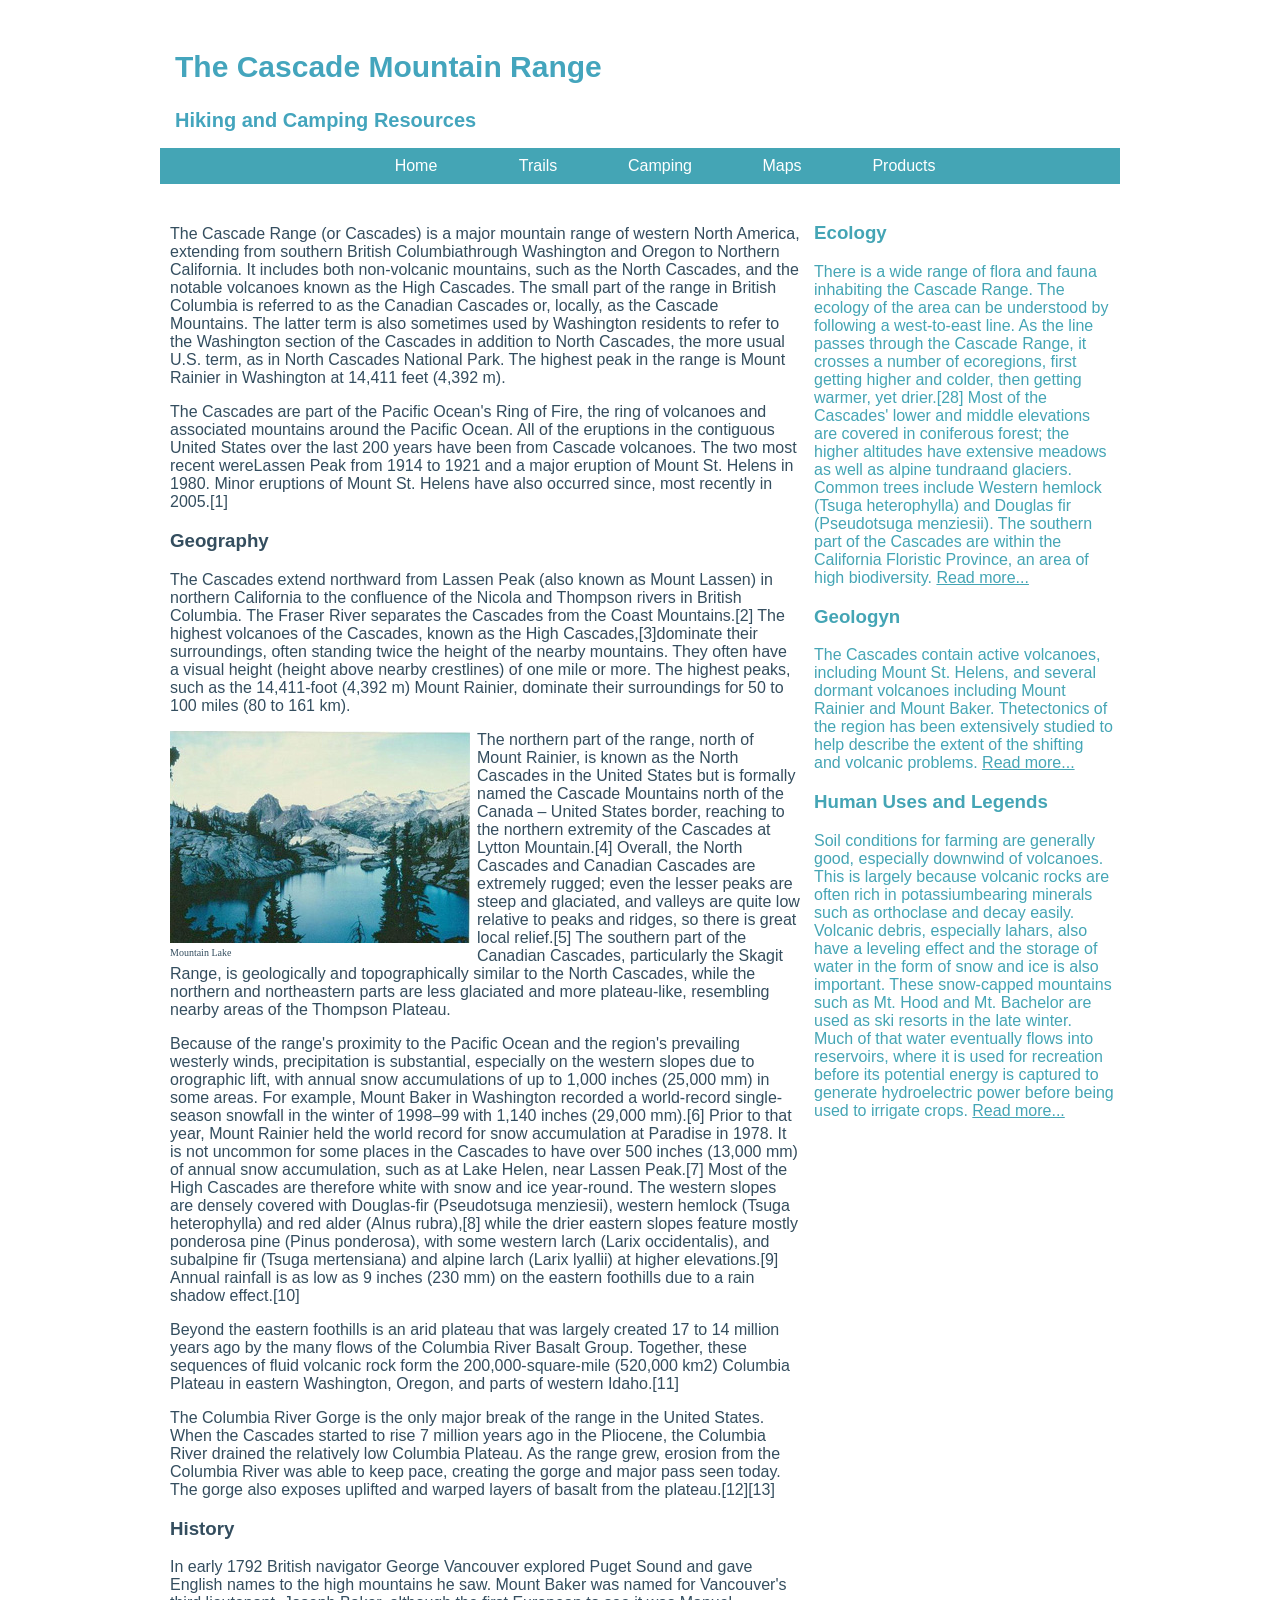
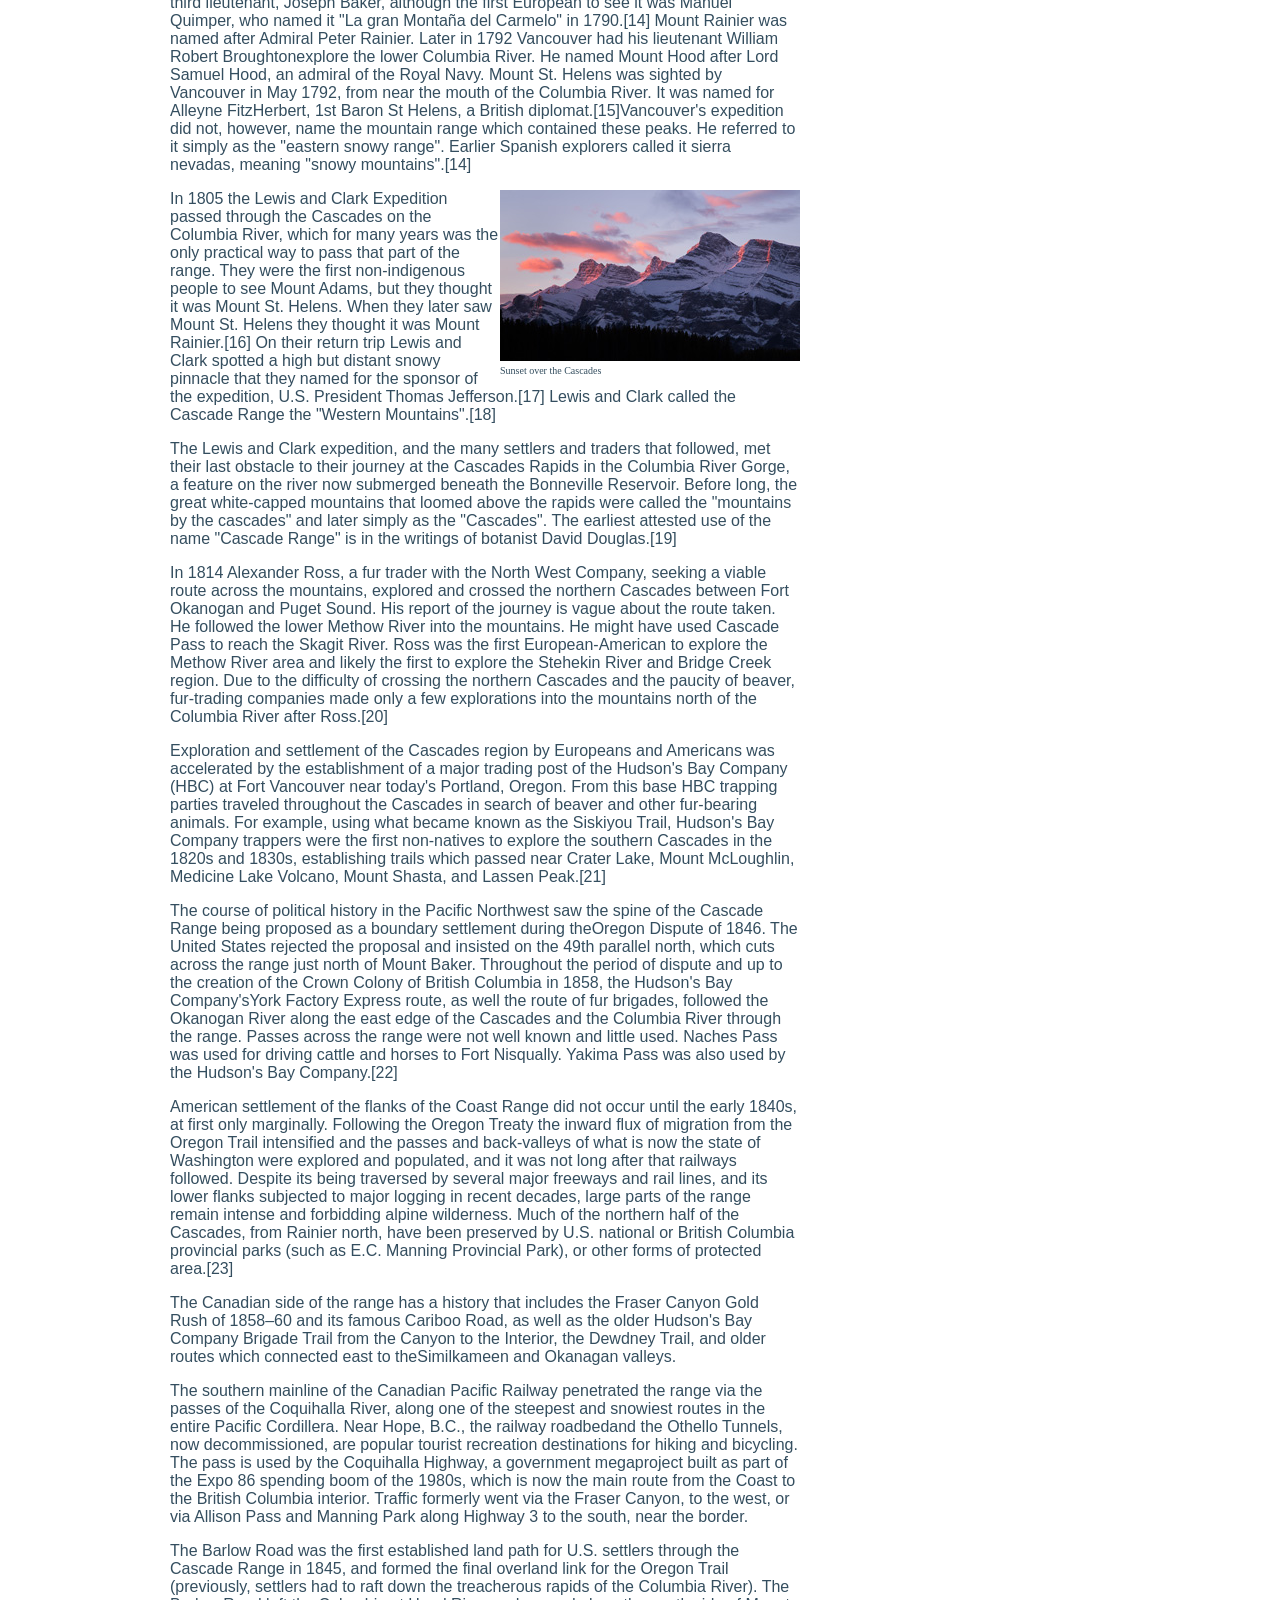
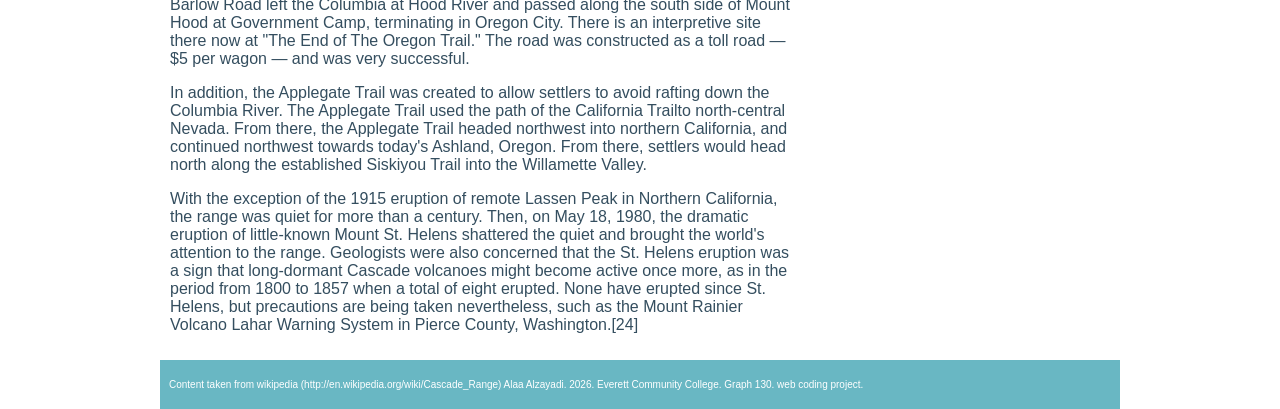
==== pages/cascade.html @ decd51ab "cascade mountains" ====
<!doctype html>
<html>
<head>
<meta charset="UTF-8">
<title>Untitled Document</title>
	<link href="../styles/cascades.css" rel="stylesheet" type="text/css">
</head>

<body>
	<article class="container">
		<header>
			<h1>The Cascade Mountain Range</h1>
			<h2>Hiking and Camping Resources</h2>
			<nav>
				<ul>
					<li><a href="#">Home</a></li> 
					<li><a href="#">Trails</a></li> 
					<li><a href="#">Camping</a></li> 
					<li><a href="#">Maps</a></li> 
					<li><a href="#">Products</a></li> 
				</ul>
			</nav>
		</header>
	 <section class="content">
<p>The Cascade Range (or Cascades) is a major mountain range of western North America, extending from southern British Columbiathrough Washington and Oregon to Northern California. It includes both non-volcanic mountains, such as the North Cascades, and the notable volcanoes known as the High Cascades. The small part of the range in British Columbia is referred to as the Canadian Cascades or, locally, as the Cascade Mountains. The latter term is also sometimes used by Washington residents to refer to the Washington section of the Cascades in addition to North Cascades, the more usual U.S. term, as in North Cascades National Park. The highest peak in the range is Mount Rainier in Washington at 14,411 feet (4,392 m).</p>
<p>The Cascades are part of the Pacific Ocean's Ring of Fire, the ring of volcanoes and associated mountains around the Pacific Ocean. All of the eruptions in the contiguous United States over the last 200 years have been from Cascade volcanoes. The two most recent wereLassen Peak from 1914 to 1921 and a major eruption of Mount St. Helens in 1980. Minor eruptions of Mount St. Helens have also occurred since, most recently in 2005.[1]</p>

<h3>Geography</h3>
<p>The Cascades extend northward from Lassen Peak (also known as Mount Lassen) in northern California to the confluence of the Nicola and Thompson rivers in British Columbia. The Fraser River separates the Cascades from the Coast Mountains.[2] The highest volcanoes of the Cascades, known as the High Cascades,[3]dominate their surroundings, often standing twice the height of the nearby mountains. They often have a visual height (height above nearby crestlines) of one mile or more. The highest peaks, such as the 14,411-foot (4,392 m) Mount Rainier, dominate their surroundings for 50 to 100 miles (80 to 161 km).</p>
<figure class="image-left">
		 <img src="../images/page2.jpg" alt="mountain lake"/>
		<figcaption>Mountain Lake</figcaption>
		 
</figure>
<p>The northern part of the range, north of Mount Rainier, is known as the North Cascades in the United States but is formally named the Cascade Mountains north of the Canada – United States border, reaching to the northern extremity of the Cascades at Lytton Mountain.[4] Overall, the North Cascades and Canadian Cascades are extremely rugged; even the lesser peaks are steep and glaciated, and valleys are quite low relative to peaks and ridges, so there is great local relief.[5] The southern part of the Canadian Cascades, particularly the Skagit Range, is geologically and topographically similar to the North Cascades, while the northern and northeastern parts are less glaciated and more plateau-like, resembling nearby areas of the Thompson Plateau.</p>

<p>Because of the range's proximity to the Pacific Ocean and the region's prevailing westerly winds, precipitation is substantial, especially on the western slopes due to orographic lift, with annual snow accumulations of up to 1,000 inches (25,000 mm) in some areas. For example, Mount Baker in Washington recorded a world-record single-season snowfall in the winter of 1998–99 with 1,140 inches (29,000 mm).[6] Prior to that year, Mount Rainier held the world record for snow accumulation at Paradise in 1978. It is not uncommon for some places in the Cascades to have over 500 inches (13,000 mm) of annual snow accumulation, such as at Lake Helen, near Lassen Peak.[7] Most of the High Cascades are therefore white with snow and ice year-round. The western slopes are densely covered with Douglas-fir (Pseudotsuga menziesii), western hemlock (Tsuga heterophylla) and red alder (Alnus rubra),[8] while the drier eastern slopes feature mostly ponderosa pine (Pinus ponderosa), with some western larch (Larix occidentalis), and subalpine fir (Tsuga mertensiana) and alpine larch (Larix lyallii) at higher elevations.[9] Annual rainfall is as low as 9 inches (230 mm) on the eastern foothills due to a rain shadow effect.[10]</p>

<p>Beyond the eastern foothills is an arid plateau that was largely created 17 to 14 million years ago by the many flows of the Columbia River Basalt Group. Together, these sequences of fluid volcanic rock form the 200,000-square-mile (520,000 km2) Columbia Plateau in eastern Washington, Oregon, and parts of western Idaho.[11]</p>

<p>The Columbia River Gorge is the only major break of the range in the United States. When the Cascades started to rise 7 million years ago in the Pliocene, the Columbia River drained the relatively low Columbia Plateau. As the range grew, erosion from the Columbia River was able to keep pace, creating the gorge and major pass seen today. The gorge also exposes uplifted and warped layers of basalt from the plateau.[12][13]</p>

<h3>History</h3>
<p>In early 1792 British navigator George Vancouver explored Puget Sound and gave English names to the high mountains he saw. Mount Baker was named for Vancouver's third lieutenant, Joseph Baker, although the first European to see it was Manuel Quimper, who named it "La gran Montaña del Carmelo" in 1790.[14] Mount Rainier was named after Admiral Peter Rainier. Later in 1792 Vancouver had his lieutenant William Robert Broughtonexplore the lower Columbia River. He named Mount Hood after Lord Samuel Hood, an admiral of the Royal Navy. Mount St. Helens was sighted by Vancouver in May 1792, from near the mouth of the Columbia River. It was named for Alleyne FitzHerbert, 1st Baron St Helens, a British diplomat.[15]Vancouver's expedition did not, however, name the mountain range which contained these peaks. He referred to it simply as the "eastern snowy range". Earlier Spanish explorers called it sierra nevadas, meaning "snowy mountains".[14]</p>
<figure class="image-right">
		 <img src="../images/page3.jpg" alt="sunset over the cascades"/>
	<figcaption>Sunset over the Cascades</figcaption>
		 
</figure>
<p>In 1805 the Lewis and Clark Expedition passed through the Cascades on the Columbia River, which for many years was the only practical way to pass that part of the range. They were the first non-indigenous people to see Mount Adams, but they thought it was Mount St. Helens. When they later saw Mount St. Helens they thought it was Mount Rainier.[16] On their return trip Lewis and Clark spotted a high but distant snowy pinnacle that they named for the sponsor of the expedition, U.S. President Thomas Jefferson.[17] Lewis and Clark called the Cascade Range the "Western Mountains".[18]</p>

<p>The Lewis and Clark expedition, and the many settlers and traders that followed, met their last obstacle to their journey at the Cascades Rapids in the Columbia River Gorge, a feature on the river now submerged beneath the Bonneville Reservoir. Before long, the great white-capped mountains that loomed above the rapids were called the "mountains by the cascades" and later simply as the "Cascades". The earliest attested use of the name "Cascade Range" is in the writings of botanist David Douglas.[19]</p>

<p>In 1814 Alexander Ross, a fur trader with the North West Company, seeking a viable route across the mountains, explored and crossed the northern Cascades between Fort Okanogan and Puget Sound. His report of the journey is vague about the route taken. He followed the lower Methow River into the mountains. He might have used Cascade Pass to reach the Skagit River. Ross was the first European-American to explore the Methow River area and likely the first to explore the Stehekin River and Bridge Creek region. Due to the difficulty of crossing the northern Cascades and the paucity of beaver, fur-trading companies made only a few explorations into the mountains north of the Columbia River after Ross.[20]</p>

<p>Exploration and settlement of the Cascades region by Europeans and Americans was accelerated by the establishment of a major trading post of the Hudson's Bay Company (HBC) at Fort Vancouver near today's Portland, Oregon. From this base HBC trapping parties traveled throughout the Cascades in search of beaver and other fur-bearing animals. For example, using what became known as the Siskiyou Trail, Hudson's Bay Company trappers were the first non-natives to explore the southern Cascades in the 1820s and 1830s, establishing trails which passed near Crater Lake, Mount McLoughlin, Medicine Lake Volcano, Mount Shasta, and Lassen Peak.[21]</p>

<p>The course of political history in the Pacific Northwest saw the spine of the Cascade Range being proposed as a boundary settlement during theOregon Dispute of 1846. The United States rejected the proposal and insisted on the 49th parallel north, which cuts across the range just north of Mount Baker. Throughout the period of dispute and up to the creation of the Crown Colony of British Columbia in 1858, the Hudson's Bay Company'sYork Factory Express route, as well the route of fur brigades, followed the Okanogan River along the east edge of the Cascades and the Columbia River through the range. Passes across the range were not well known and little used. Naches Pass was used for driving cattle and horses to Fort Nisqually. Yakima Pass was also used by the Hudson's Bay Company.[22]</p>

<p>American settlement of the flanks of the Coast Range did not occur until the early 1840s, at first only marginally. Following the Oregon Treaty the inward flux of migration from the Oregon Trail intensified and the passes and back-valleys of what is now the state of Washington were explored and populated, and it was not long after that railways followed. Despite its being traversed by several major freeways and rail lines, and its lower flanks subjected to major logging in recent decades, large parts of the range remain intense and forbidding alpine wilderness. Much of the northern half of the Cascades, from Rainier north, have been preserved by U.S. national or British Columbia provincial parks (such as E.C. Manning Provincial Park), or other forms of protected area.[23]</p>

<p>The Canadian side of the range has a history that includes the Fraser Canyon Gold Rush of 1858–60 and its famous Cariboo Road, as well as the older Hudson's Bay Company Brigade Trail from the Canyon to the Interior, the Dewdney Trail, and older routes which connected east to theSimilkameen and Okanagan valleys.</p>

<p>The southern mainline of the Canadian Pacific Railway penetrated the range via the passes of the Coquihalla River, along one of the steepest and snowiest routes in the entire Pacific Cordillera. Near Hope, B.C., the railway roadbedand the Othello Tunnels, now decommissioned, are popular tourist recreation destinations for hiking and bicycling. The pass is used by the Coquihalla Highway, a government megaproject built as part of the Expo 86 spending boom of the 1980s, which is now the main route from the Coast to the British Columbia interior. Traffic formerly went via the Fraser Canyon, to the west, or via Allison Pass and Manning Park along Highway 3 to the south, near the border.</p>
<p>The Barlow Road was the first established land path for U.S. settlers through the Cascade Range in 1845, and formed the final overland link for the Oregon Trail (previously, settlers had to raft down the treacherous rapids of the Columbia River). The Barlow Road left the Columbia at Hood River and passed along the south side of Mount Hood at Government Camp, terminating in Oregon City. There is an interpretive site there now at "The End of The Oregon Trail." The road was constructed as a toll road — $5 per wagon — and was very successful.</p>

<p>In addition, the Applegate Trail was created to allow settlers to avoid rafting down the Columbia River. The Applegate Trail used the path of the California Trailto north-central Nevada. From there, the Applegate Trail headed northwest into northern California, and continued northwest towards today's Ashland, Oregon. From there, settlers would head north along the established Siskiyou Trail into the Willamette Valley.</p>

<p>With the exception of the 1915 eruption of remote Lassen Peak in Northern California, the range was quiet for more than a century. Then, on May 18, 1980, the dramatic eruption of little-known Mount St. Helens shattered the quiet and brought the world's attention to the range. Geologists were also concerned that the St. Helens eruption was a sign that long-dormant Cascade volcanoes might become active once more, as in the period from 1800 to 1857 when a total of eight erupted. None have erupted since St. Helens, but precautions are being taken nevertheless, such as the Mount Rainier Volcano Lahar Warning System in Pierce County, Washington.[24]</p>
</section><!--closes content-->
<aside class="sidebar">
	
<h3>Ecology </h3>
<p>There is a wide range of flora and fauna inhabiting the Cascade Range. The ecology of the area can be understood by following a west-to-east line. As the line passes through the Cascade Range, it crosses a number of ecoregions, first getting higher and colder, then getting warmer, yet drier.[28] Most of the Cascades' lower and middle elevations are covered in coniferous forest; the higher altitudes have extensive meadows as well as alpine tundraand glaciers. Common trees include Western hemlock (Tsuga heterophylla) and Douglas fir (Pseudotsuga menziesii). The southern part of the Cascades are within the California Floristic Province, an area of high biodiversity. <a href="#">Read more...</a></p>

<h3>Geologyn</h3>
<p>The Cascades contain active volcanoes, including Mount St. Helens, and several dormant volcanoes including Mount Rainier and Mount Baker. Thetectonics of the region has been extensively studied to help describe the extent of the shifting and volcanic problems. <a href="#">Read more...</a></p>

<h3>Human Uses and Legends </h3>
<p>Soil conditions for farming are generally good, especially downwind of volcanoes. This is largely because volcanic rocks are often rich in potassiumbearing minerals such as orthoclase and decay easily. Volcanic debris, especially lahars, also have a leveling effect and the storage of water in the form of snow and ice is also important. These snow-capped mountains such as Mt. Hood and Mt. Bachelor are used as ski resorts in the late winter. Much of that water eventually flows into reservoirs, where it is used for recreation before its potential energy is captured to generate hydroelectric power before being used to irrigate crops. <a href="#">Read more...</a></p>
</aside><!--closes sidebar-->
<footer>

<p>Content taken from wikipedia (http://en.wikipedia.org/wiki/Cascade_Range)
Alaa Alzayadi. 2026. Everett Community College. Graph 130. web coding project. </p>
</footer>
</article><!--closes container-->
</body>
</html>
---- styles/cascades.css ----
@charset "UTF-8";
/* CSS Document */

body {
	bacground-image: url("../images/cascade_mountains-bg.jpg"); 
	background-repeat: no-repeat;
	background-attachment: fixed;
	background-size:cover;
	margin:0px;
	padding:0px;
	color:#344e5f;
}

header, section, aside, article, footer, figure {
	display:block;
}

header {
	background-color: white;
	color:#44a5bd;
	padding-top: 25px;
}

header h1 {
	margin-left:15px;
	font-size:30px;
}

header h2 {
	margin-left:15px;
	font-size:20px;
}

nav ul {
	text-align: center;
	list-style: none;
	background-color: #44a5b5;
	margin-bottom:15px;
}

nav li {
	display: inline-block;
}

nav a {
	padding:9px;
	display:block;
	width:100px;
	text-decoration: none;
	background-color: #44a5b5;
	color:white;
}

nav a:hover {
	background-color: #344e5f;
}

footer {
	color:white;
	padding:9px;
	background-color: rgba(68,165,181,0.8);
	clear:both;
}

footer p {
	font-size:10px;
}
.container {
	width:960px;
	background-color:rgba(255,255,255,0.7);
	margin:auto;
}
.content {
	padding:10px;
	width:630px;
	float:left;
}

.sidebar {
	float:left;
	width:300px;
	background-color:rgba(255,255,255,.4);
	color:#44a5b5;
	padding:4px;
}

.sidebar a {
	color: #44a5b5
}

figure {
	margin:0px;
}

figcaption {
	font-size:10px;
}

.image-right {
	float:right; 
}

.image-left {
	float:left;
	margin-right:7px;
}

h1, h2, h3 {
	
  font-family: "Roboto", sans-serif;
  
}

p, li {
	font-family: "Roboto", sans-serif;
}
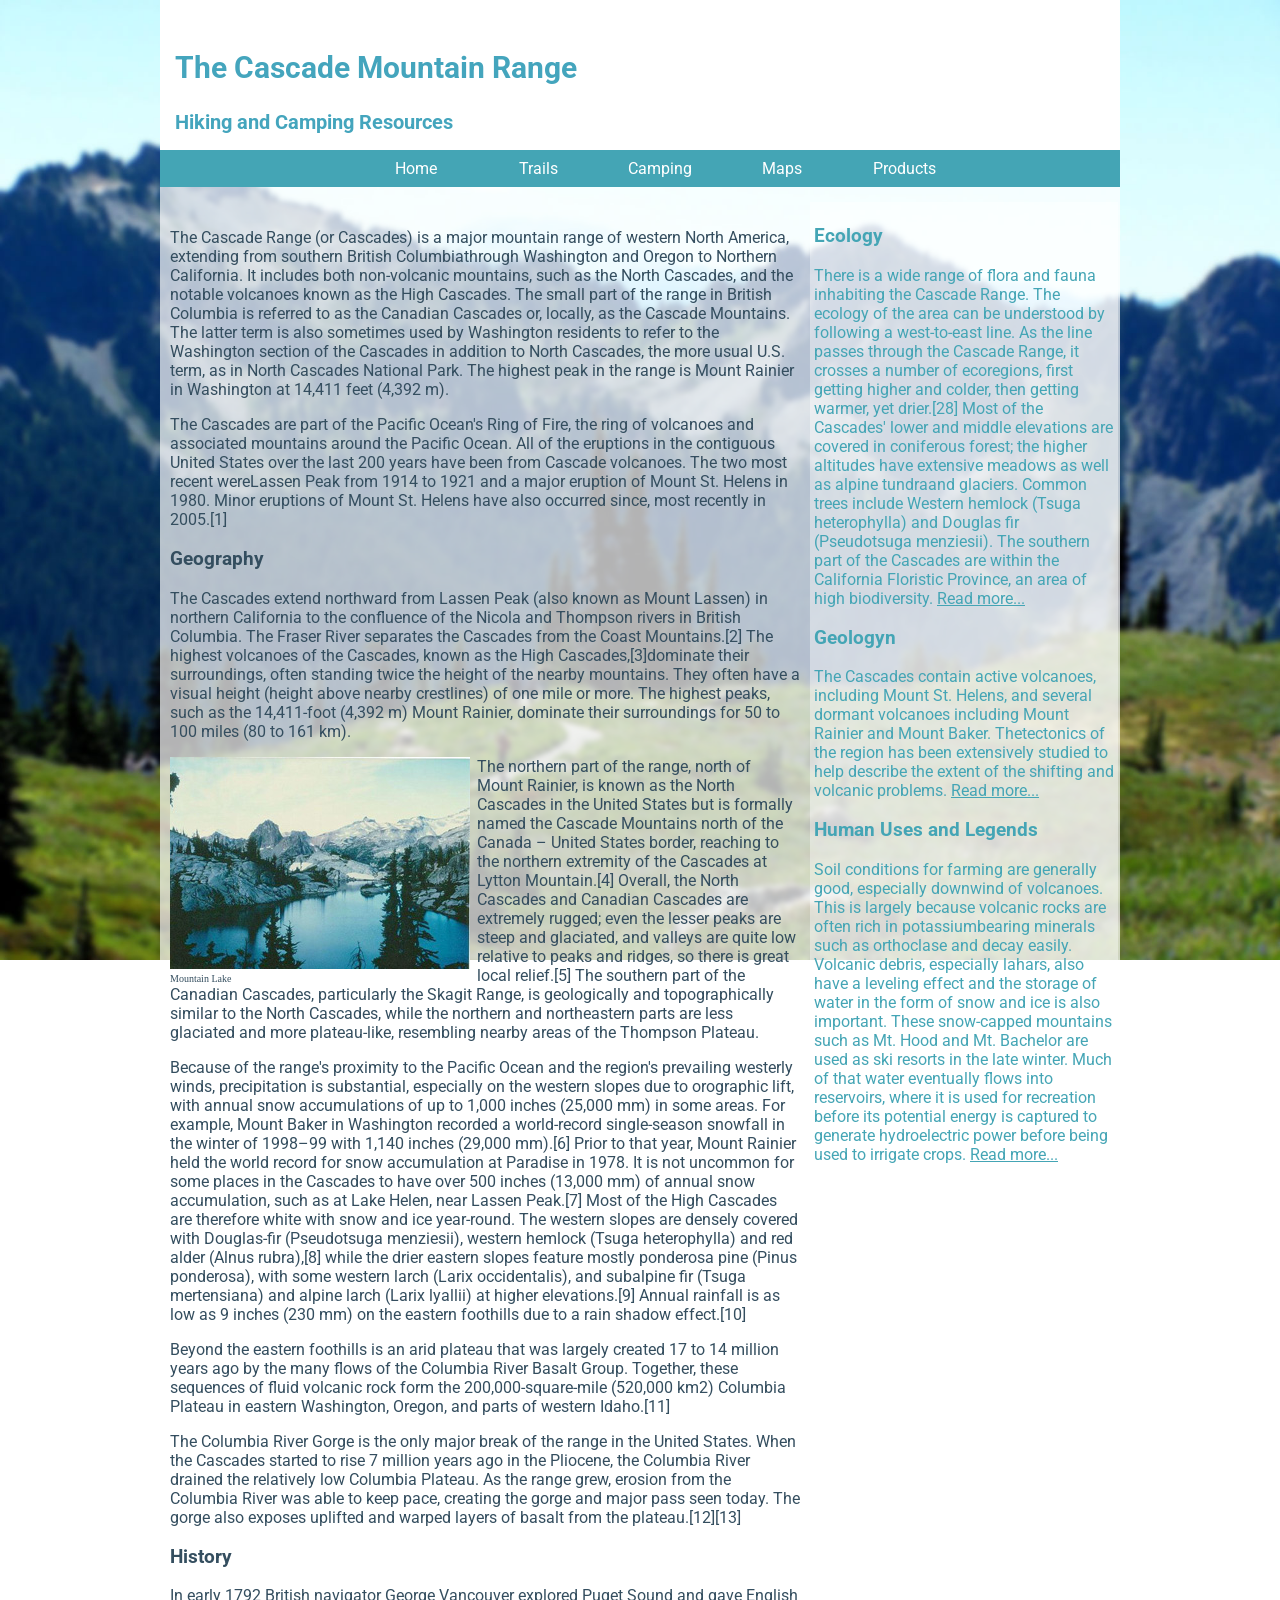
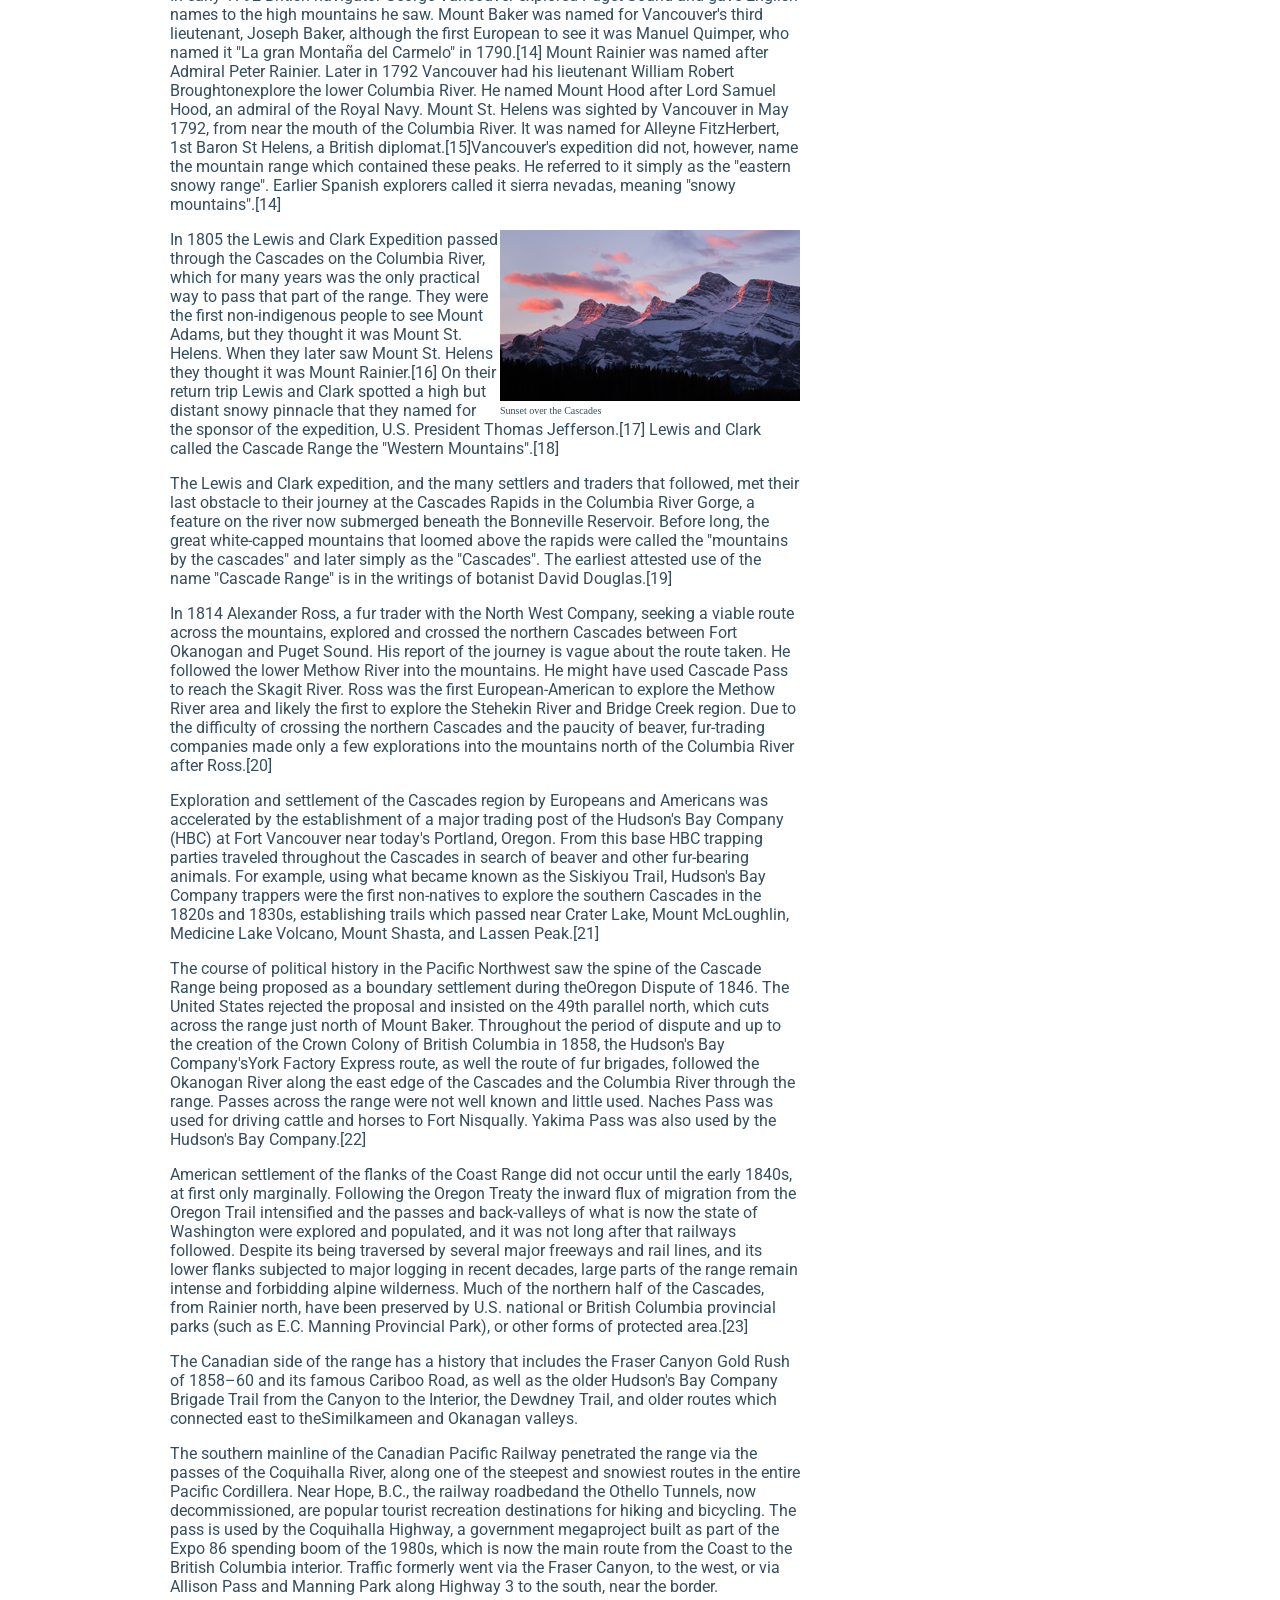
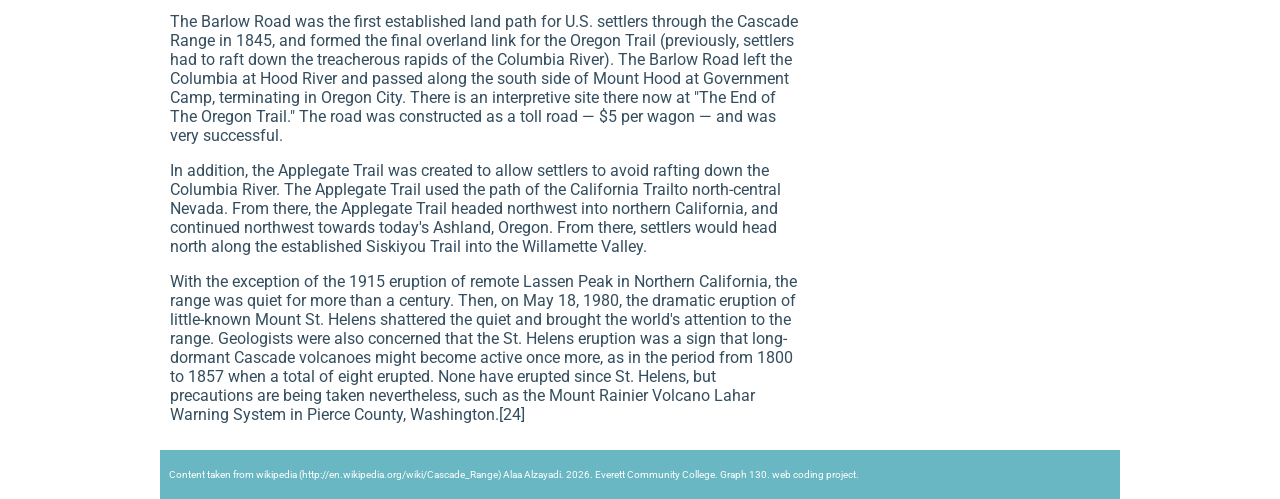
==== commit f6539b08: "cascade redone" ====
--- a/pages/cascade.html
+++ b/pages/cascade.html
@@ -4,6 +4,12 @@
 <meta charset="UTF-8">
 <title>Untitled Document</title>
 	<link href="../styles/cascades.css" rel="stylesheet" type="text/css">
+	<link rel="preconnect" href="https://fonts.googleapis.com">
+<link rel="preconnect" href="https://fonts.gstatic.com" crossorigin>
+<link href="https://fonts.googleapis.com/css2?family=BJCree:wght@400;500;600;700&family=Namdhinggo:wght@400;500;600;700;800&family=Playfair+Display:ital,wght@0,400..900;1,400..900&family=Raleway:ital,wght@0,100..900;1,100..900&family=Roboto:ital,wght@0,100..900;1,100..900&display=swap" rel="stylesheet">
+	<link rel="preconnect" href="https://fonts.googleapis.com">
+<link rel="preconnect" href="https://fonts.gstatic.com" crossorigin>
+<link href="https://fonts.googleapis.com/css2?family=BJCree:wght@400;500;600;700&family=Manrope:wght@200..800&family=Namdhinggo:wght@400;500;600;700;800&family=Playfair+Display:ital,wght@0,400..900;1,400..900&family=Raleway:ital,wght@0,100..900;1,100..900&family=Roboto:ital,wght@0,100..900;1,100..900&display=swap" rel="stylesheet">
 </head>
 
 <body>
@@ -13,7 +19,7 @@
 			<h2>Hiking and Camping Resources</h2>
 			<nav>
 				<ul>
-					<li><a href="#">Home</a></li> 
+					<li><a href="../index.html">Home</a></li> 
 					<li><a href="#">Trails</a></li> 
 					<li><a href="#">Camping</a></li> 
 					<li><a href="#">Maps</a></li> 
--- a/styles/cascades.css
+++ b/styles/cascades.css
@@ -2,7 +2,7 @@
 /* CSS Document */
 
 body {
-	bacground-image: url("../images/cascade_mountains-bg.jpg"); 
+	background-image: url("../images/cascade_mountains-bg.jpg"); 
 	background-repeat: no-repeat;
 	background-attachment: fixed;
 	background-size:cover;
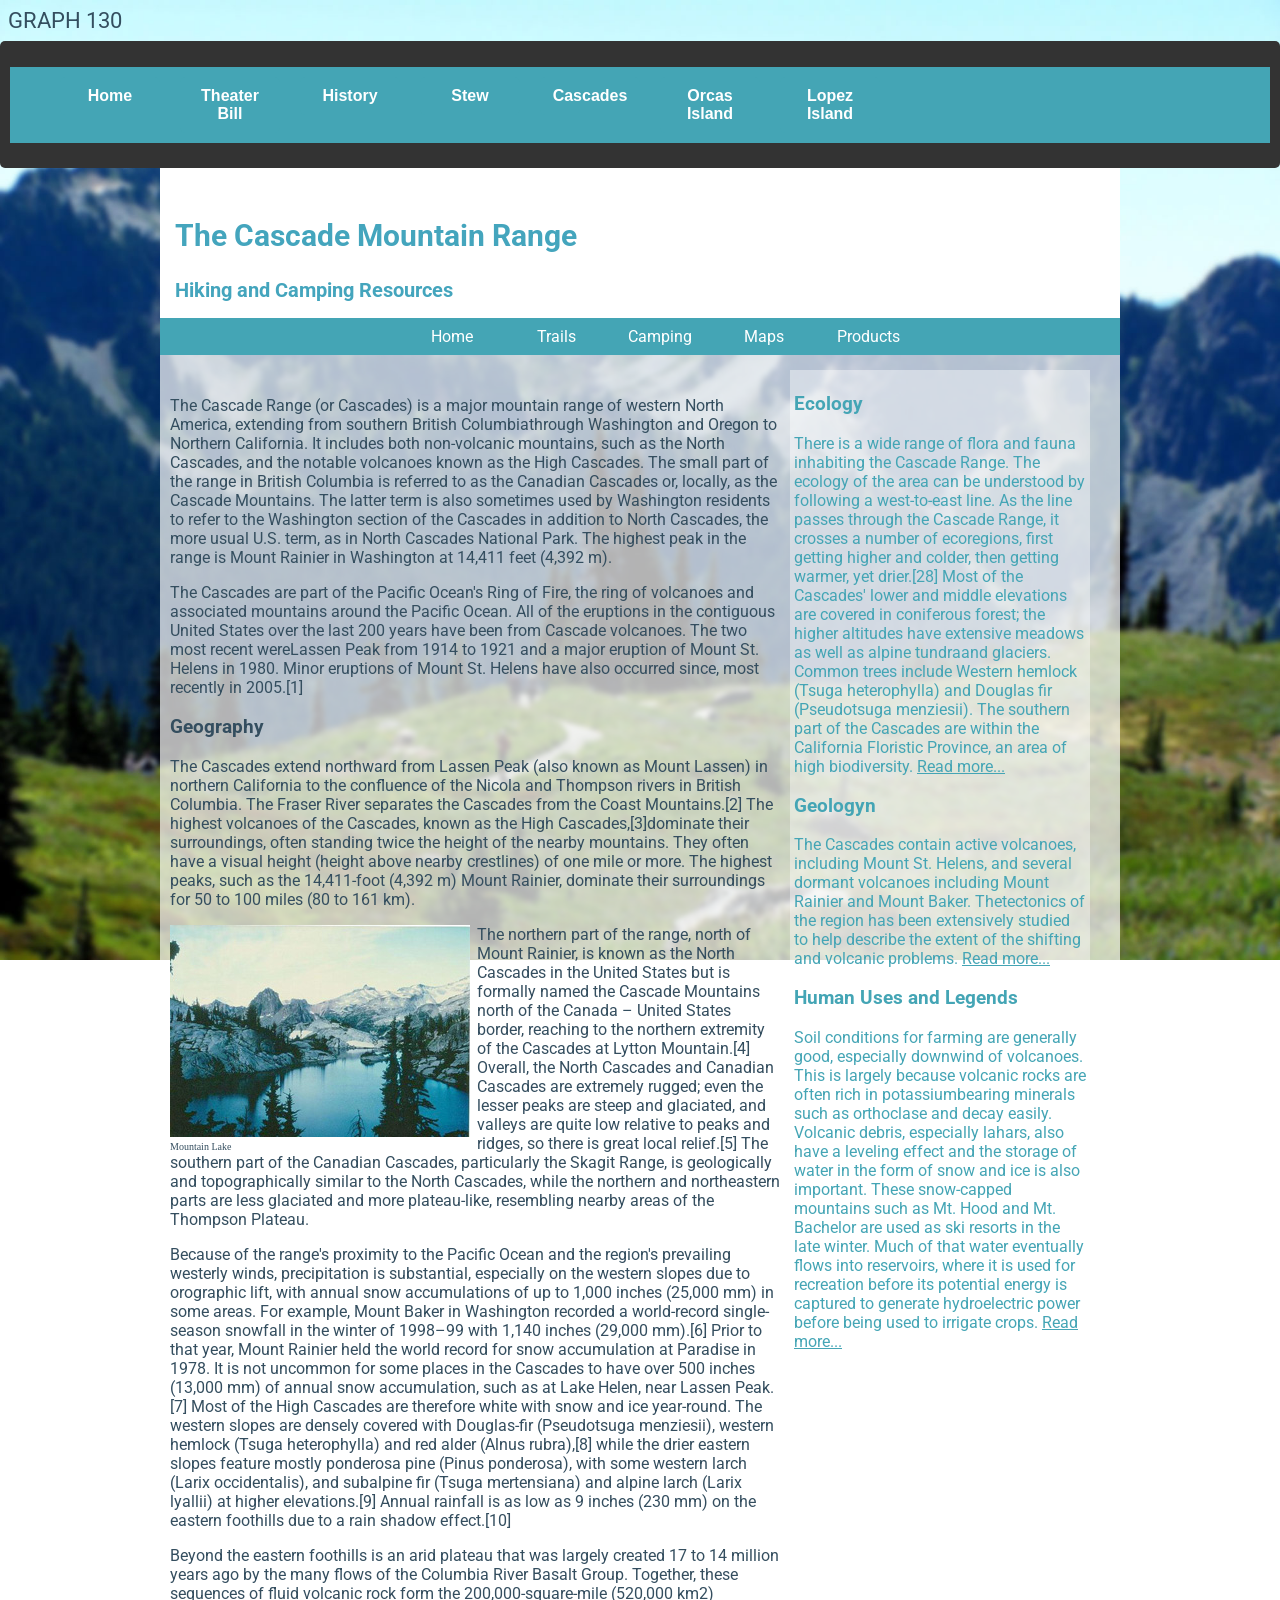
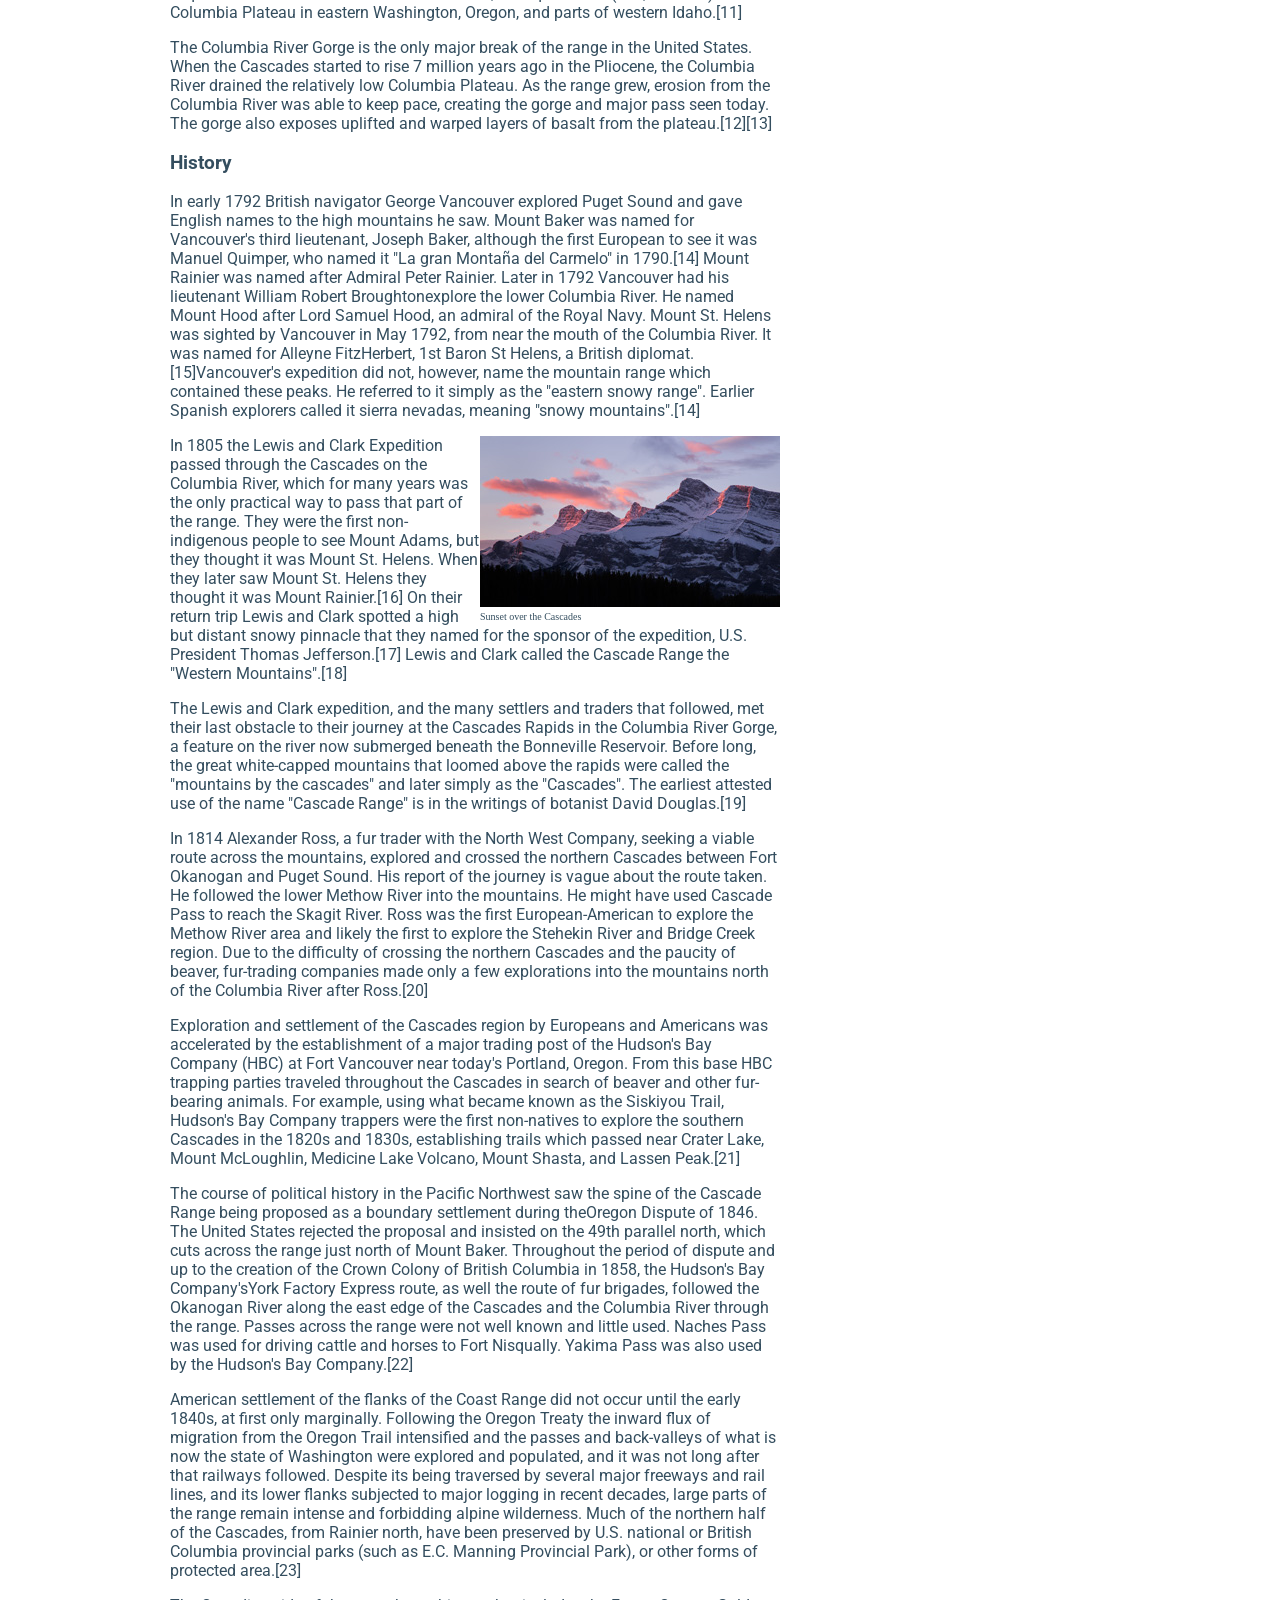
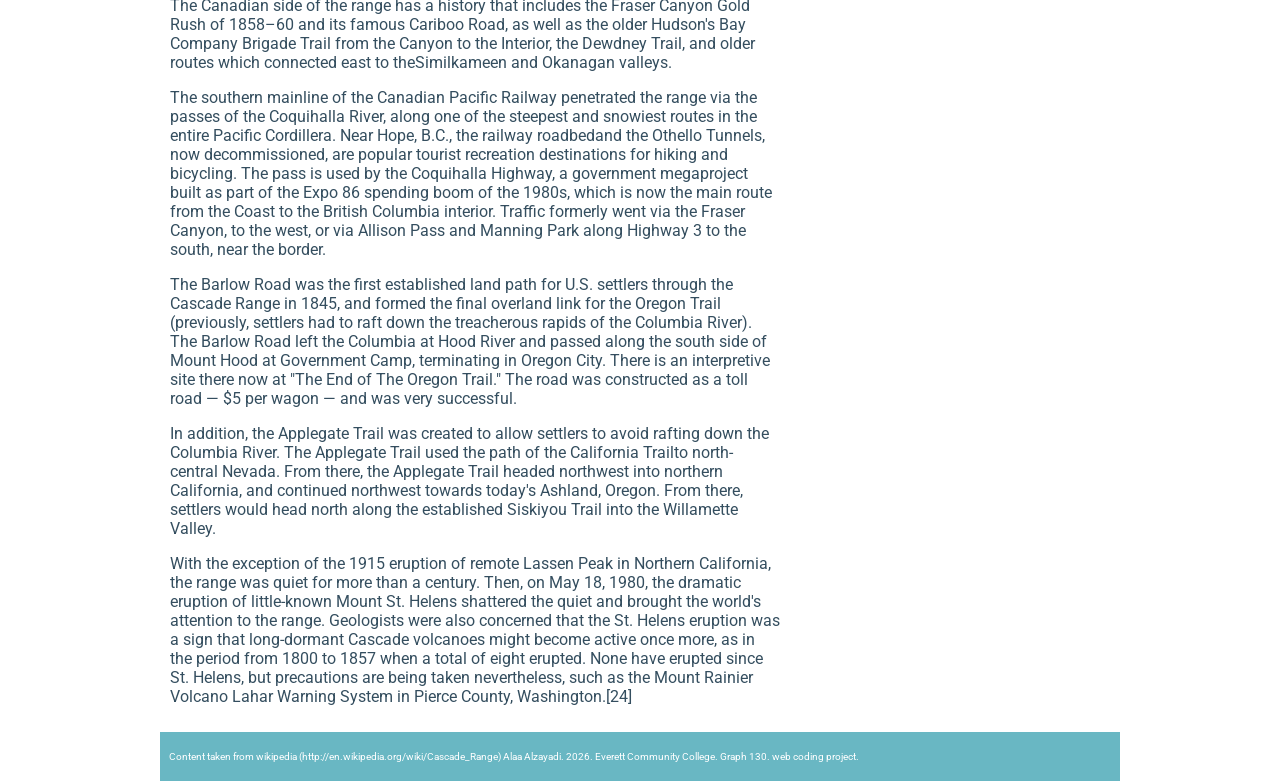
==== commit 78a09ea1: "orcas island" ====
--- a/pages/cascade.html
+++ b/pages/cascade.html
@@ -13,6 +13,14 @@
 </head>
 
 <body>
+	  <div id="nav-placeholder"></div>
+    <script>
+        fetch('nav.html')
+        .then(response => response.text())
+        .then(data => {
+        document.getElementById('nav-placeholder').innerHTML = data;
+        });
+    </script>
 	<article class="container">
 		<header>
 			<h1>The Cascade Mountain Range</h1>
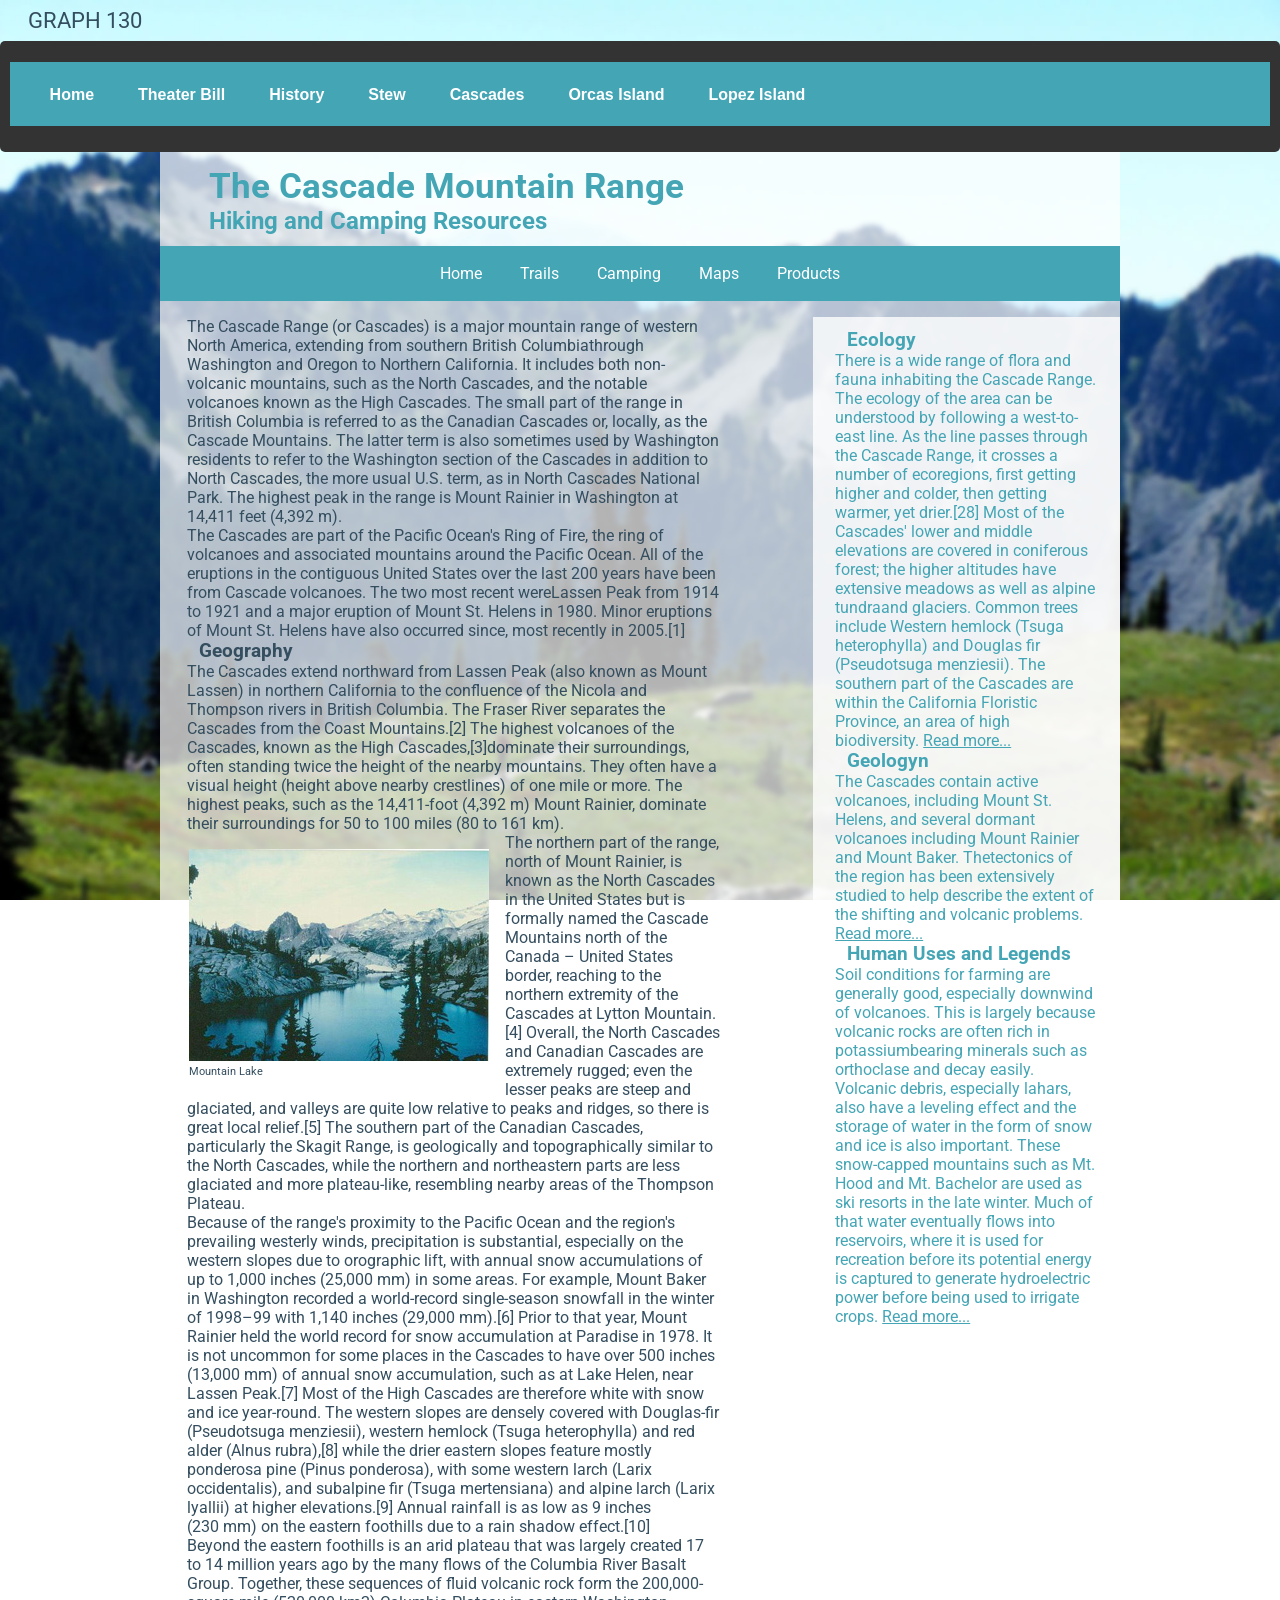
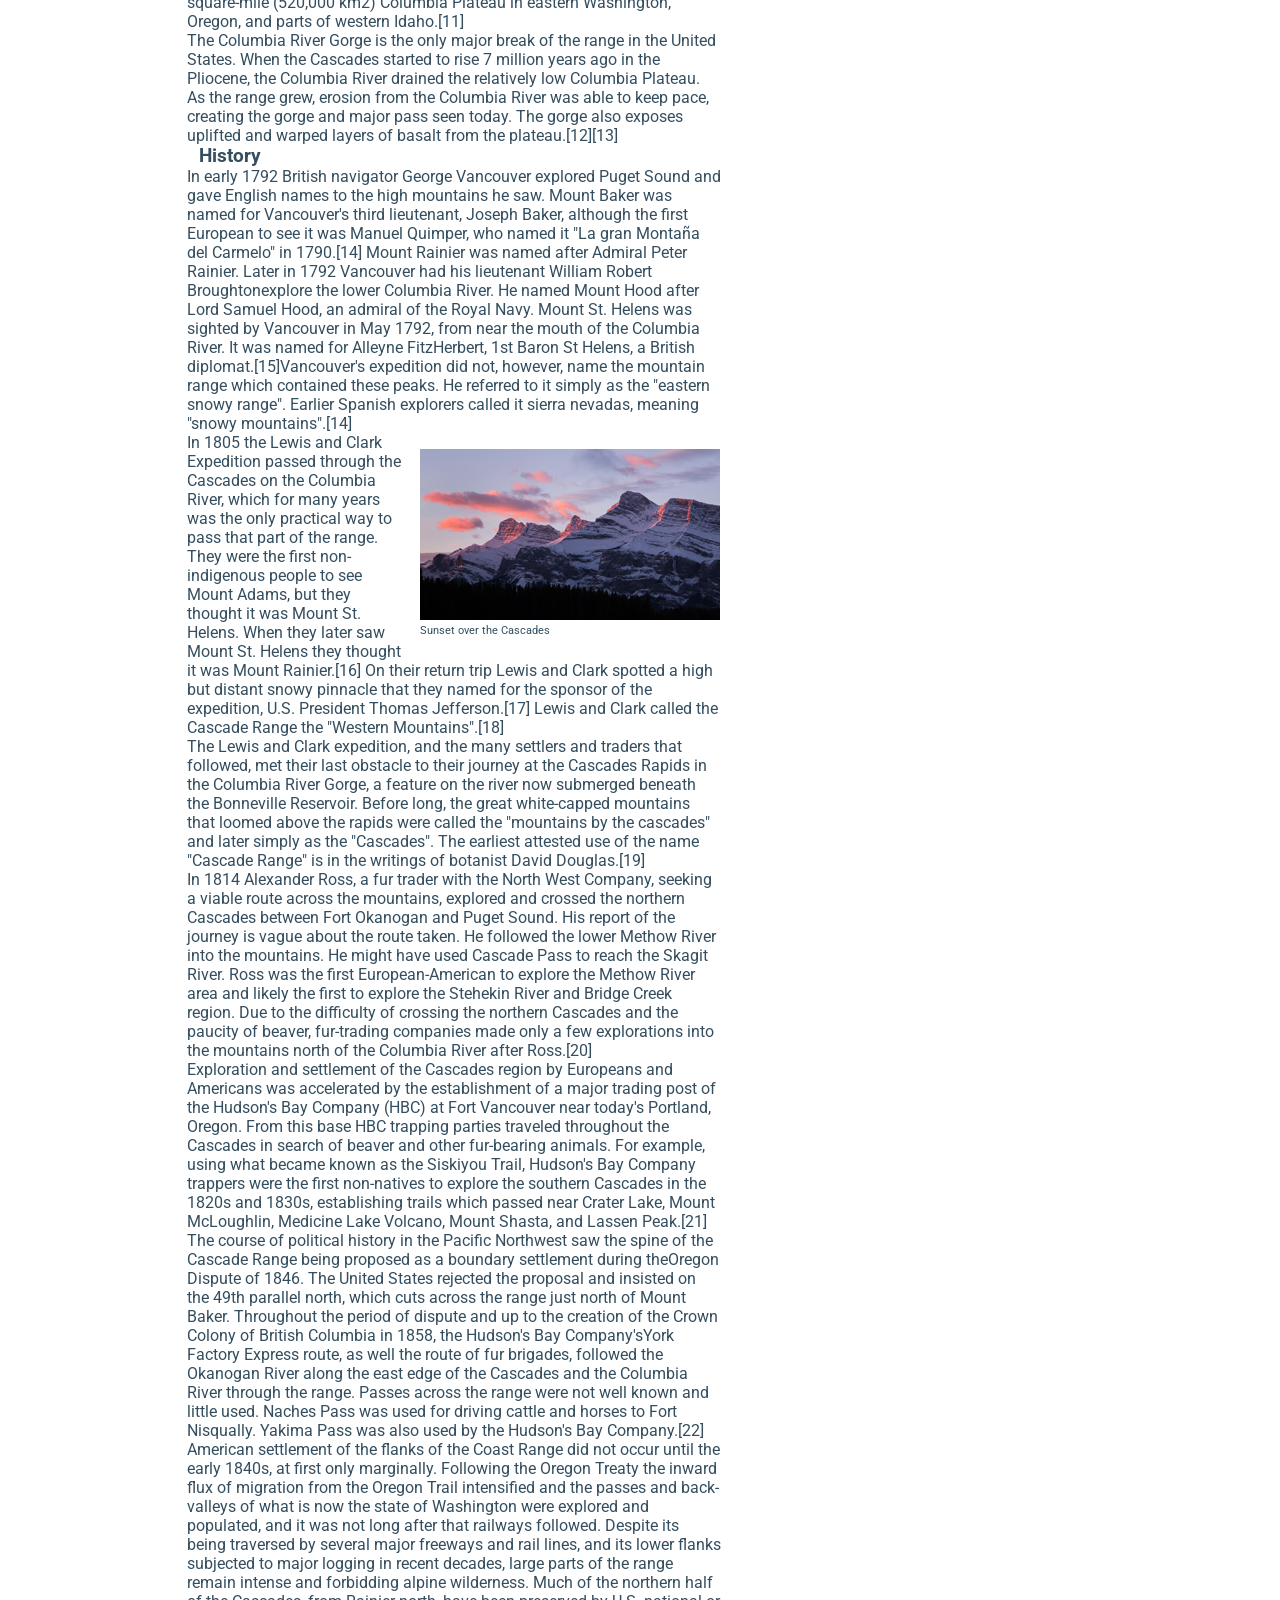
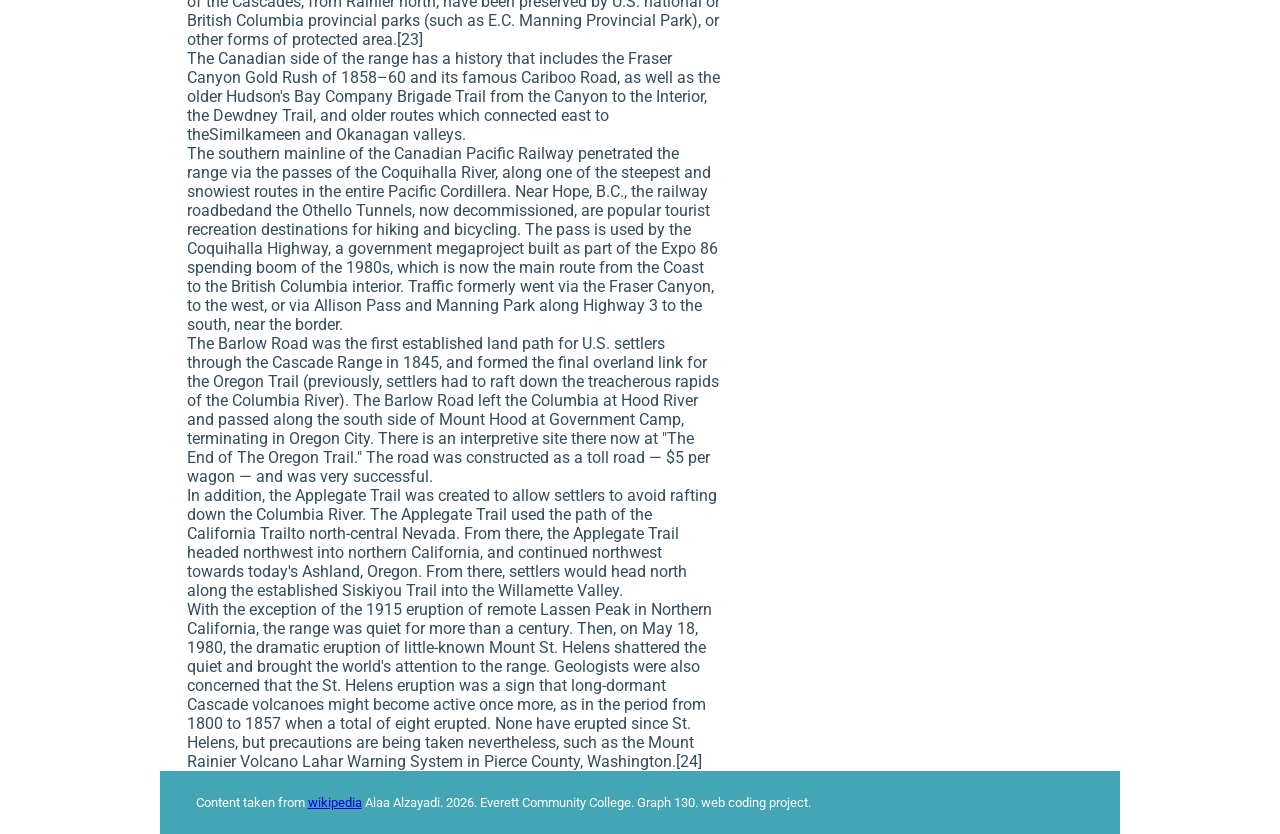
==== commit f5b1ea04: "Responsive Cascade Mountains Web Page" ====
--- a/pages/cascade.html
+++ b/pages/cascade.html
@@ -2,8 +2,12 @@
 <html>
 <head>
 <meta charset="UTF-8">
-<title>Untitled Document</title>
-	<link href="../styles/cascades.css" rel="stylesheet" type="text/css">
+<title>Cascade Mountain</title>
+<meta name="viewport" content="width=device-width, initial-scale=1.0">
+	<!-- <link href="../styles/cascades.css" rel="stylesheet" type="text/css"> -->
+	 <link href="../styles/small.css" rel="stylesheet" type="text/css">
+	 <link href="../styles/medium.css" rel="stylesheet" type="text/css" media="screen and (min-width:641px)">
+	 <link href="../styles/large.css" rel="stylesheet" type="text/css" media="screen and (min-width:1024px)">
 	<link rel="preconnect" href="https://fonts.googleapis.com">
 <link rel="preconnect" href="https://fonts.gstatic.com" crossorigin>
 <link href="https://fonts.googleapis.com/css2?family=BJCree:wght@400;500;600;700&family=Namdhinggo:wght@400;500;600;700;800&family=Playfair+Display:ital,wght@0,400..900;1,400..900&family=Raleway:ital,wght@0,100..900;1,100..900&family=Roboto:ital,wght@0,100..900;1,100..900&display=swap" rel="stylesheet">
@@ -95,7 +99,7 @@
 </aside><!--closes sidebar-->
 <footer>
 
-<p>Content taken from wikipedia (http://en.wikipedia.org/wiki/Cascade_Range)
+<p>Content taken from <a href="(http://en.wikipedia.org/wiki/Cascade_Range)" target="_blank"> wikipedia</a>
 Alaa Alzayadi. 2026. Everett Community College. Graph 130. web coding project. </p>
 </footer>
 </article><!--closes container-->
--- a/styles/small.css
+++ b/styles/small.css
@@ -0,0 +1,107 @@
+body {
+    font-family: "Roboto", sans-serif;
+    margin: 0px;
+    padding: 0px;
+    color: #344e5f;
+}
+header, section, footer, aside, article, figure {
+    display: block;
+}
+.container {
+    width: 100%;
+    background-color: white;
+    margin: 0 auto;
+}
+header {
+    box-sizing: border-box;
+    color: #44a5b5;
+    padding-top: .8em;
+    padding-left: 0;
+}
+.content {
+    box-sizing: border-box;
+    padding-left: .8em;
+    width: 100%;
+    float: none;
+}
+nav ul {
+    text-align: center;
+    list-style: none;
+    background-color: #44a5b5;
+    margin-bottom: 1em;
+    padding: 0;
+}
+nav li {
+    display: block;
+}
+nav a, nav a:link, nav a:visited {
+    margin: auto;
+    padding: .7em;
+    display: block;
+    width: 100%;
+    text-decoration: none;
+    background-color: #44a5b5;
+    color: white;
+    border: 1px solid white;
+}
+nav a:hover {
+    background-color: #344e5f;
+    color: white;
+}
+figure {
+    margin: 0;
+}
+figcaption {
+    font-size: .7em;
+}
+ul, ol, dl {
+    padding: 0;
+    margin: 0;
+}
+h1, h2, h3, h4, p {
+    box-sizing: border-box;
+    margin: 0;
+    /*padding-right: .9em;
+    padding-left: .9em;*/
+    padding: 0 .9em;
+}
+footer {
+    padding: 1.5em;
+    background-color: #44a5b5;
+    color: white;
+    clear: both;
+    margin-top: 10px;
+}
+footer p {
+    font-size: .8em;
+}
+.image-left, .image-right {
+    padding: 1em;
+    width: auto;
+    float: none;
+}
+.sidebar {
+    float: none;
+    width: 100%;
+    background-color: rgba(255, 255, 255, 0.8);
+    color: #44a5b5;
+    padding: .8em .5em;
+}
+.sidebar a {
+    color: #44a5b5;
+}
+h1 {
+    font-size: 2.5em;
+    padding-left: 1em;
+}
+h1, h2, h3 {
+    padding: 0;
+    padding-left: 1.4em;
+    font-family: "Roboto", sans-serif;
+}
+h1 {
+    font-size: 2em;
+}
+h2 {
+    margin-left: 15px;
+}
--- a/styles/medium.css
+++ b/styles/medium.css
@@ -0,0 +1,39 @@
+body {
+    background-image: url(../images/background2.jpg);
+    background-size: cover;
+    background-attachment: fixed;
+    margin: 0;
+    padding: 0;
+    color: #344e5f;
+}
+.container {
+    width: 100%;
+    background-color: rgba(255, 255, 255, .8);
+}
+.content {
+    box-sizing: border-box;
+    padding-left: .8em;
+    width: 60%;
+    float: left;
+}
+.sidebar {
+    float: right;
+    width: 32%;
+    padding-bottom: .6em;
+}
+nav li {
+    display: inline-block;
+}
+nav a, nav a:link, nav a:visited {
+    padding: 1em;
+    display: inline;
+    width: 100%;
+    border: 1px solid #44a5b5;
+}
+nav ul {
+    padding: 1.1em;
+    margin-top: .7em;
+}
+h1 {
+    font-size: 2.2em;
+}
--- a/styles/large.css
+++ b/styles/large.css
@@ -0,0 +1,13 @@
+body {
+    background-image: url(../images/cascade_mountains-bg.jpg);
+}
+.container {
+    width: 60em;
+    background-color: rgba(255, 255, 255, .7);
+}
+.image-right {
+    float: right;
+}
+.image-left {
+    float: left;
+}
